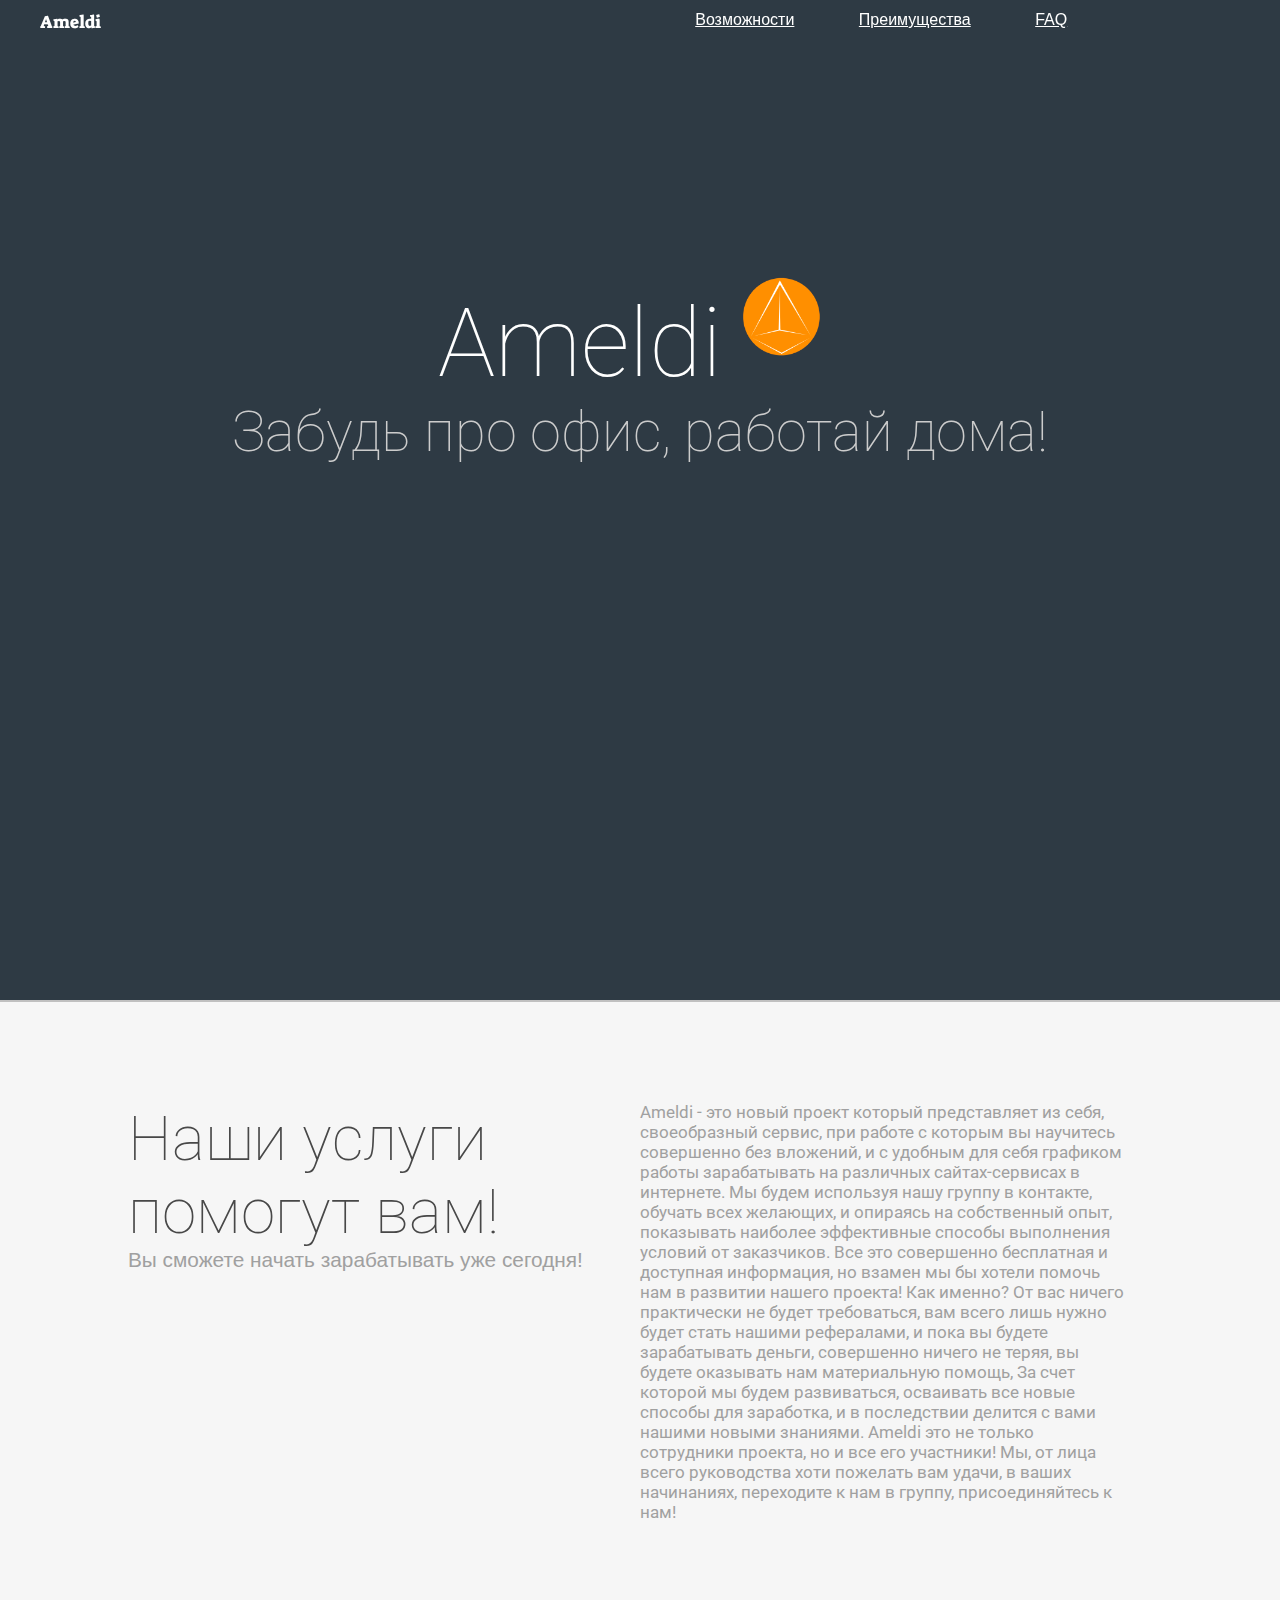
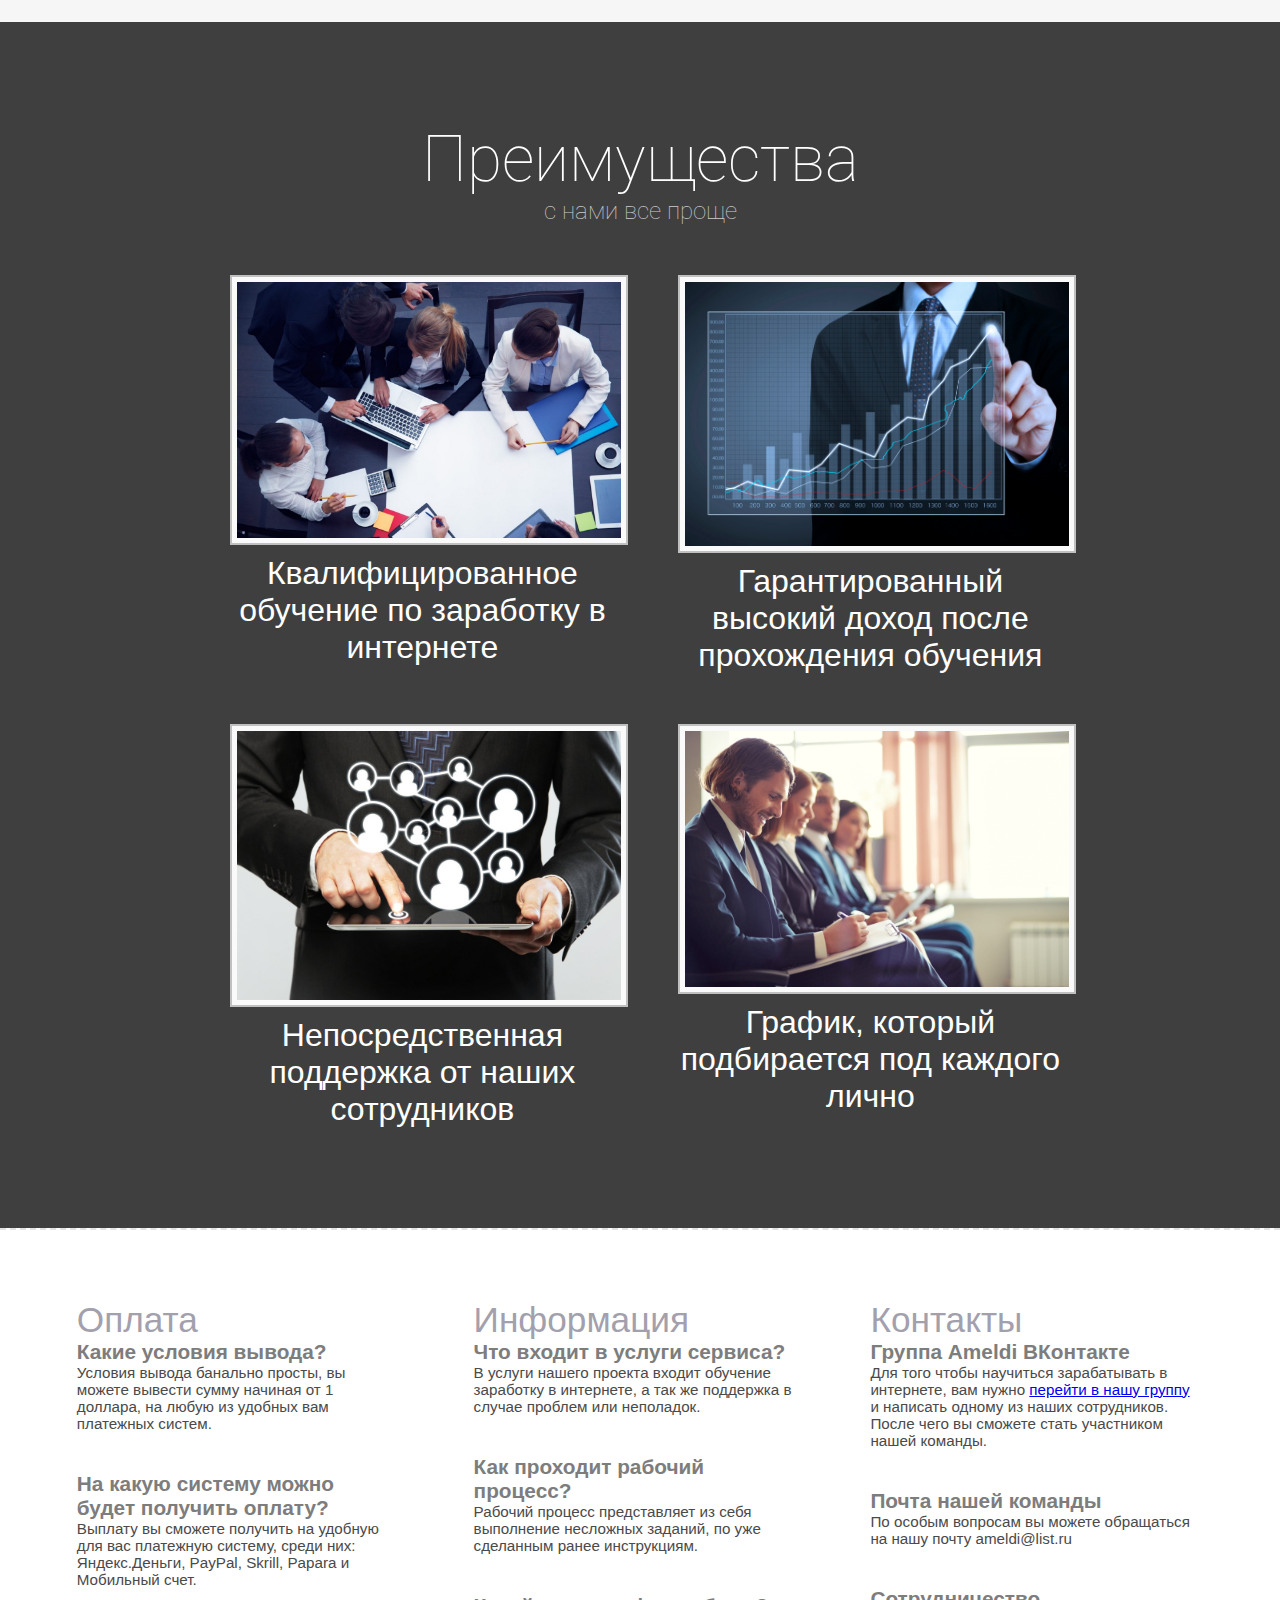
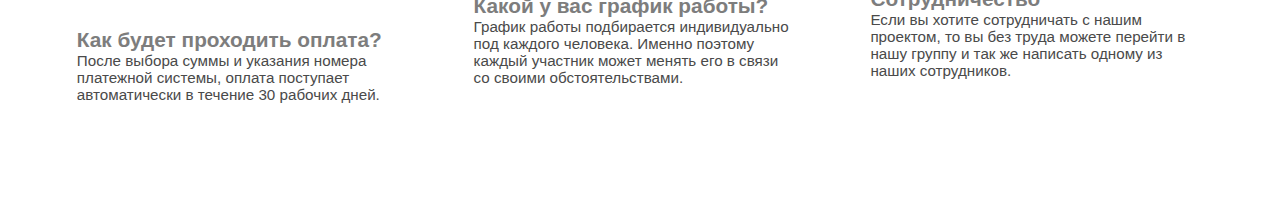
==== index.html @ 4b2fa54d "Rename Project.html to index.html" ====
<!DOCTYPE html>
<html lang="en">
<head>
	<meta charset="UTF-8">
	<meta name="viewport" content="width=device-width,
	initial-scale=1.0">
	<meta http-equiv="X-UA-Compatible" content="ie=edge">
	<title>Ameldi - Заработок в интернете</title>
	<link rel="shortcut icon" href="Без имени-453.png"/>
	<link rel="stylesheet" href="main.css">
 </head>
<body>
	<header>
    <div id="logo" onclick="slowScroll('#top')">
        <span>Ameldi<a></span>
    </div>
    <div id="about">
      <a href="#" title="Возможности" onclick="slowScroll('#main')">Возможности</a>
      <a href="#" onclick="slowScroll('#overview')" title="Преимущества">Преимущества</a>
      <a href="#" onclick="slowScroll('#faq')" title="Ответы на вопросы">FAQ</a>
    </div>
  </header>
	
	<div id="top">
		<h1>Ameldi<a><img src="%D0%91%D0%B5%D0%B7%20%D0%B8%D0%BC%D0%B5%D0%BD%D0%B8-453.png"style="width:120px; heigth:150px; "></a></h1>
		<h3>Забудь про офис, работай дома!</h3>
	</div>
	
	<div id="main">
		<div class="intro">
			<h2>Наши услуги помогут вам!</h2>
			<span>Вы сможете начать зарабатывать уже сегодня!</span>
		</div>
		<div class="text">
			<span><h5><strong>Ameldi - это новый проект который представляет из себя, своеобразный сервис, при работе с которым вы научитесь совершенно без вложений, и с удобным для себя графиком работы зарабатывать на различных сайтах-сервисах в интернете.

Мы будем используя нашу группу в контакте, обучать всех желающих, и опираясь на собственный опыт, показывать наиболее эффективные способы выполнения условий от заказчиков. Все это совершенно бесплатная и доступная информация, но взамен мы бы хотели помочь нам в развитии нашего проекта!

Как именно? От вас ничего практически не будет требоваться, вам всего лишь нужно будет стать нашими рефералами, и пока вы будете зарабатывать деньги, совершенно ничего не теряя, вы будете оказывать нам материальную помощь,
За счет которой мы будем развиваться, осваивать все новые способы для заработка, и в последствии делится с вами нашими новыми знаниями.

Ameldi это не только сотрудники проекта, но и все его участники! Мы, от лица всего руководства хоти пожелать вам удачи, в ваших начинаниях, переходите к нам в группу, присоединяйтесь к нам!</strong></h5></span>
		</div>
	</div>
	
	<div id="overview">
    <h2>Преимущества</h2>
    <h4>с нами все проще</h4>

    <div class="img">
      <img src="1prem.jpg">
      <span>Квалифицированное обучение по заработку в интернете</span>
    </div>
    <div class="img">
      <img src="2prem.jpg">
      <span>Гарантированный высокий доход после прохождения обучения</span>
    </div>
	<div class="img">
      <img src="3prem.jpg">
      <span>Непосредственная поддержка от наших сотрудников</span>
    </div>
	<div class="img">
      <img src="4prem.jpg">
      <span>График, который подбирается под каждого лично</span>
    </div>
  </div>
  

  
  <div id="faq">
    <div>
      <span class="title">Оплата</span><br>
      <span class="heading">Какие условия вывода?</span>
      <p>Условия вывода банально просты, вы можете вывести сумму начиная от 1 доллара, на любую из удобных вам платежных систем.</p>
      <span class="heading">На какую систему можно будет получить оплату?</span>
      <p>Выплату вы сможете получить на удобную для вас платежную систему, среди них: Яндекс.Деньги, PayPal, Skrill, Papara и Мобильный счет.</p>
      <span class="heading">Как будет проходить оплата?</span>
      <p>После выбора суммы и указания номера платежной системы, оплата поступает автоматически в течение 30 рабочих дней.</p>
    </div>
    <div>
      <span class="title">Информация</span><br>
      <span class="heading">Что входит в услуги сервиса?</span>
      <p>В услуги нашего проекта входит обучение заработку в интернете, а так же поддержка в случае проблем или неполадок.</p>
      <span class="heading">Как проходит рабочий процесс?</span>
      <p>Рабочий процесс представляет из себя выполнение несложных заданий, по уже сделанным ранее инструкциям.</p>
      <span class="heading">Какой у вас график работы?</span>
      <p>График работы подбирается индивидуально под каждого человека. Именно поэтому каждый участник может менять его в связи со своими обстоятельствами.</p>
    </div>
    <div>
      <span class="title">Контакты</span><br>
      <span class="heading">Группа Ameldi ВКонтакте</span>
      <p>Для того чтобы научиться зарабатывать в интернете, вам нужно <a href="https://vk.com/ameldi">перейти в нашу группу</a> и написать одному из наших сотрудников. После чего вы сможете стать участником нашей команды.</p>
      <span class="heading">Почта нашей команды</span>
      <p>По особым вопросам вы можете обращаться на нашу почту ameldi@list.ru</p>
      <span class="heading">Сотрудничество</span>
      <p>Если вы хотите сотрудничать с нашим проектом, то вы без труда можете перейти в нашу группу и так же написать одному из наших сотрудников.</p>
    </div>
  </div>
	
	<script src="https://ajax.googleapis.com/ajax/libs/jquery/3.4.1/jquery.min.js"></script>
	<script>
    function slowScroll(id) {
      $('html, body').animate({
        scrollTop: $(id).offset().top
      }, 500);
    }

    $(document).on("scroll", function () {
      if($(window).scrollTop() === 0)
        $("header").removeClass("fixed");
      else
        $("header").attr("class", "fixed");
    });
  </script>
</body>
</html>
---- main.css ----
@import url('https://fonts.googleapis.com/css2?family=Roboto:wght@500&family=Suez+One&display=swap');

*{
  margin: 0;
  padding: 0;
  outline: none;	
}

body, html {
  width: 100%;
  height: 100%;
}

body {
  background-color: #fafafa;
  font-family: Trebuchet MS, Helvetica;
}

header {
  width: 100%;
  padding: 10px, 0.5% 0px 0.5%;
  background: transparent;
  float: left;
  position: fixed;
}

header #logo {
  color: #fff;
  cursor: pointer;
}

header #logo span {
	font-family: 1.7em;
	line-height: 45px;
	margin-left: 40px;
	font-family: 'Suez One', serif;
}

@media (min-width: 701px) {
   #logo {
	  float: left;
	  width: 30%;
	  font-size: 1.1em;
   }
   
   #about {
	  float: right;
      width: 67%;	  
   }
}

@media (max-width: 700px) {
   #logo {
	  margin-top: 15px;
	  width: 100%;
	  font-size: 1.5em;
   }
   
      #about {
	  float: left;
      width: 100%;	  
   }
}

#about {
   text-align: center;
   font-size: 1em;
   line-height: 40px;
   margin-bottom: 10px;
}

#about > a {color: #fff}

#about > a:hover {
	color: #b0b0b0;
	text-decoration: underline;
}

#about > a:not(:last-child) {
    margin-right: 7%;
}

.fixed {
  z-index: 5000;
  background-color: #fff;
  border-bottom: 1px solid silver;
}

header.fixed #logo {
  color: #343434;
}

.fixed #about a {color: #343434}
.fixed #about a:hover {color: #7c7c7c}

#top {
	width: 100%;
	height: 1000px;
	background-image: url(https://sun9-21.userapi.com/c857628/v857628347/1e5ca8/ePbzWr9OqBw.jpg);
	background-blend-mode: multiply;
	background-color: #2e3a44;
	background-size: cover;
	text-align: center;
	color: #fff;
	font-size: 3em;
}

@media (min-width: 1001px) {
	#top {
		font-size: 3em;
	}
}

@media (max-width: 1000px) and (min-width: 651px) {
	#top {
		font-size: 2em;
	}
}

@media (max-width: 650px) {
	#top {
		font-size: 1.3em;
		padding-top: 50%;
	}
}

#top h1 {
	padding-top: 20%;
}

#top h3 {
	color: #ccc ;
}

#main {
  padding: 100px 20%;
  width: 60%;
  float: left;
  background-color: #f6f6f6;
  border-top: 2px solid silver;
  color: #484848;
  font-size: 1.3em;
}

@media (min-width: 1401px) {
	#main {
		padding: 100px 20%;
		width: 60%;
	}
}

@media (max-width: 1400px) {
	#main {
		padding: 100px 10%;
		width: 80%;
	}
}

@media (max-width: 700px) {
	#main div	{
		width: 98%!important;
		margin-bottom: 20px;
	}
}

#main div {
  width: 48%;
  margin-right: 2%;
  float: left;
}

#main h2 {font-size: 3em}
#main span {color: #a0a0a0}

#overview {
  float: left;
  background-image: url(https://rebelfinancial.com/wp-content/uploads/2019/03/IMG_9144-1001.jpg);

  background-blend-mode: multiply;
  background-color: #403f40;
  background-size: cover;
  background-attachment: fixed;

  padding: 100px 0;
  width: 100%;
  text-align: center;
  color: #fff;
}

#overview h2 {font-size: 4em}
#overview h4 {color: #ccc; font-size: 1.5em}

#overview .img {
  float: left;
  width: 30%;
  margin-right: 5%;
  margin-top: 50px;
}

#overview .img:nth-child(odd) {
  margin-left: 18%;
}

#overview img {
  background: #fafafa;
  padding: 5px;
  border: 2px solid silver;
  float: left;
  width: 100%;
  max-width: 500px;
}

#overview span {
  float: left;
  width: 100%;
  font-size: 2em;
  margin-top: 10px;
}

@media (max-width: 700px) {
  #overview .img {
    width: 80%!important;
    margin-right: 0!important;
    margin-left: 10%!important;
  }
}

#contacts {
  width: 100%;
  float: left;
  padding-bottom: 40px;
  padding-top: 70px;
  border-top: 4px solid #ccc;
  background: #f4f4f4;
}

h1, h2, h3, h4, h5 {
  font-family: 'Roboto', serif;
  font-weight: lighter;
}

#contacts h5 {font-size: 3em; color: #4f4f4f}

#form_input {
  margin-top: 15px;
  font-size: 1.1em;
}

@media (min-width: 1051px) {
  #form_input {
    width: 35%;
    margin-left: 38%;
  }
}

@media (max-width: 1050px) {
  #form_input {
    width: 90%;
    margin-left: 10%;
  }
}

#form_input label {
  color: #505050;
  cursor: pointer;
  font-size: 1.4em;
  font-family: 'Roboto', serif;
}

#form_input label > span {
  color: #e87e7e;
}

#form_input input,#form_input textarea {
  margin-bottom: 10px;
  width: 70%;
  padding: 10px 2%;
  border-radius: 7px;
  border: 2px solid silver;
  font-size: 0.9em;
  color: #4a4a4a;
}

#form_input input:focus, #form_input textarea:focus {
  border-color: #333;
}

.btn {
  float: left;
  border-radius: 5px;
  padding: 5px 9px;
  font-size: 1.2em;
  background-color: #ec6550;
  text-shadow: #454545 0 0 2px;
  cursor: pointer;
  color: white;
  font-family: 'Roboto', serif;
}

.btn:hover {
  background-color: #c15443;
}

#faq {
  background-color: #fff;
  border-top: 2px dashed #e4e3e3;
  width: 100%;
  float: left;
  padding-top: 70px;
  padding-bottom: 70px;
}

@media (min-width: 801px) {
  #faq div {
    width: 25%;
    margin-left: 6%;
    float: left;
  }
}

@media (max-width: 800px) {
  #faq div {
    width: 80%;
    margin-left: 10%;
    float: left;
  }
}

#faq .title {
  font-weight: lighter;
  color: #a3a0ad;
  margin-bottom: 20px;
  font-size: 2.2em;
}

#faq .heading {
  color: #7d7d7d;
  font-size: 1.3em;
  font-weight: bold;
}

#faq p {
  font-family: Arimo, Helvetica, sans-serif;
  -webkit-font-smoothing: antialiased;
  color: #4a4a4a;
  font-size: 0.95em;
  margin-bottom: 40px;
}
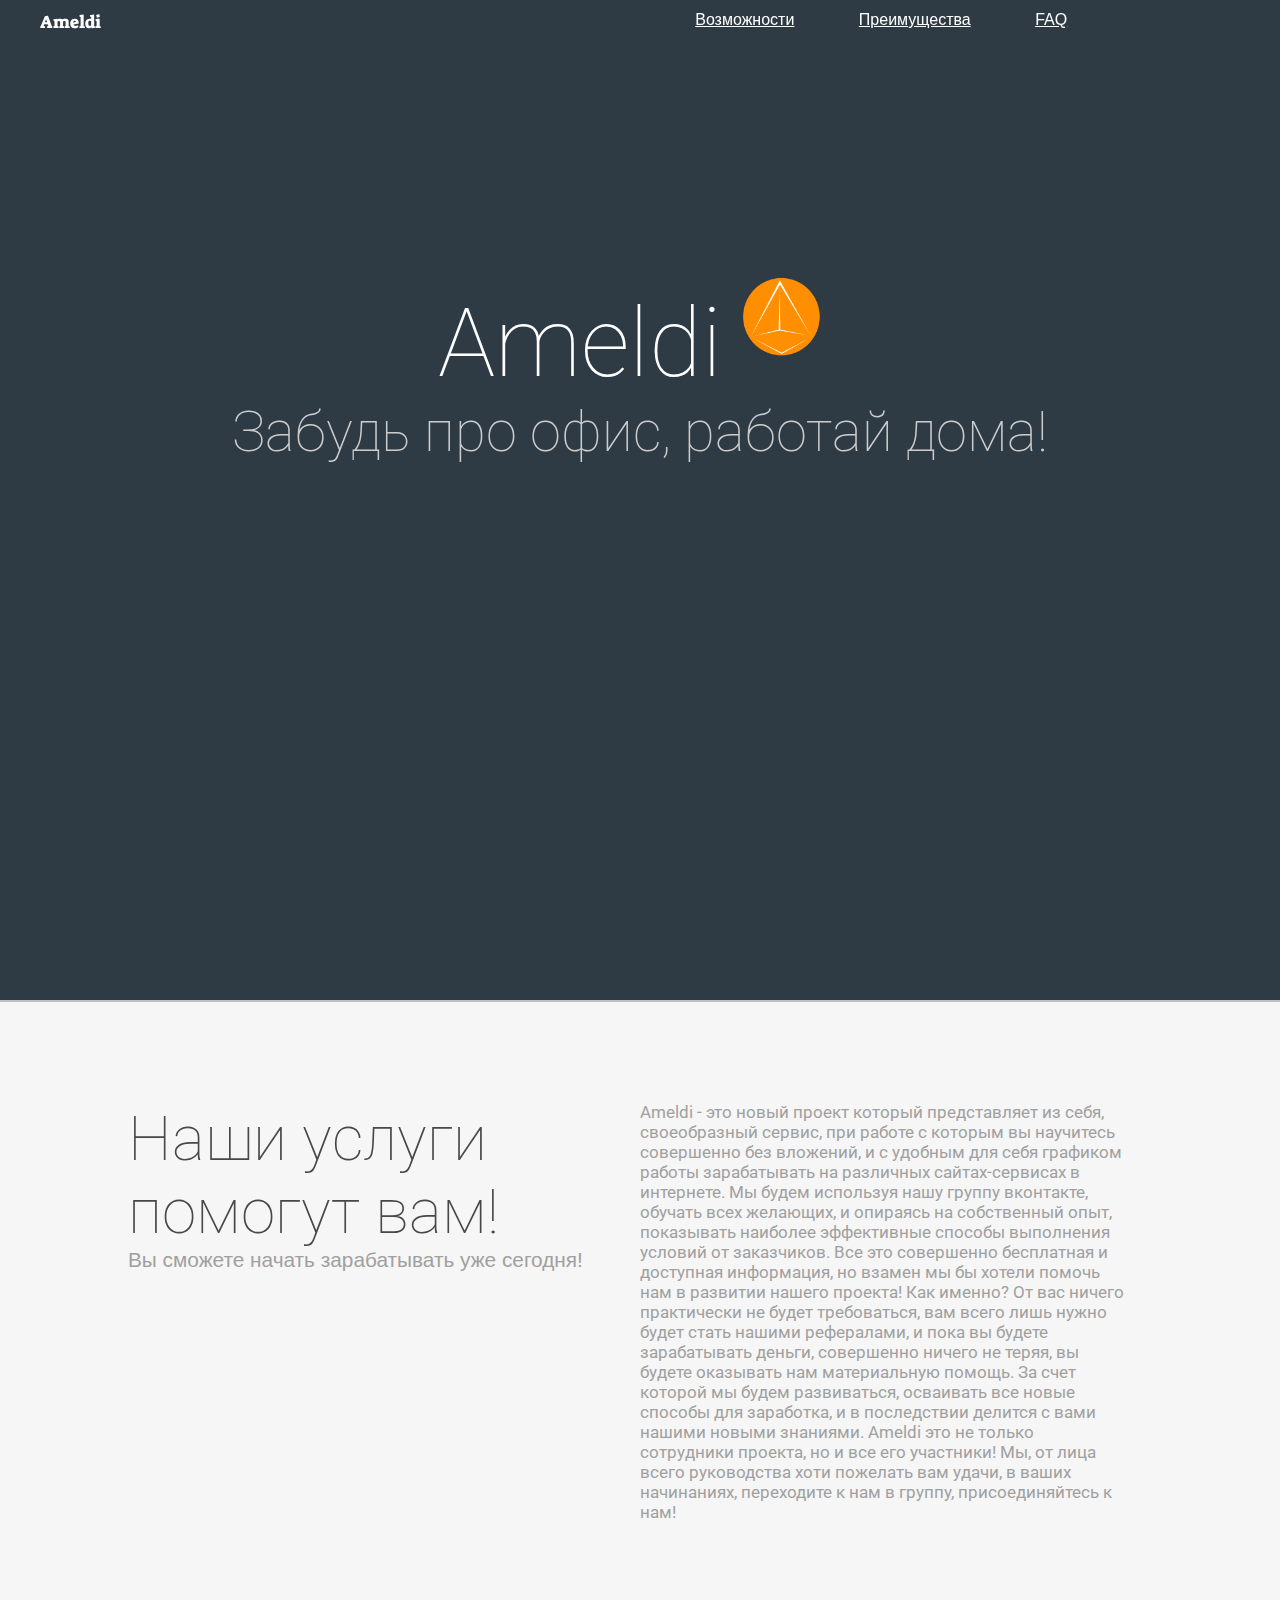
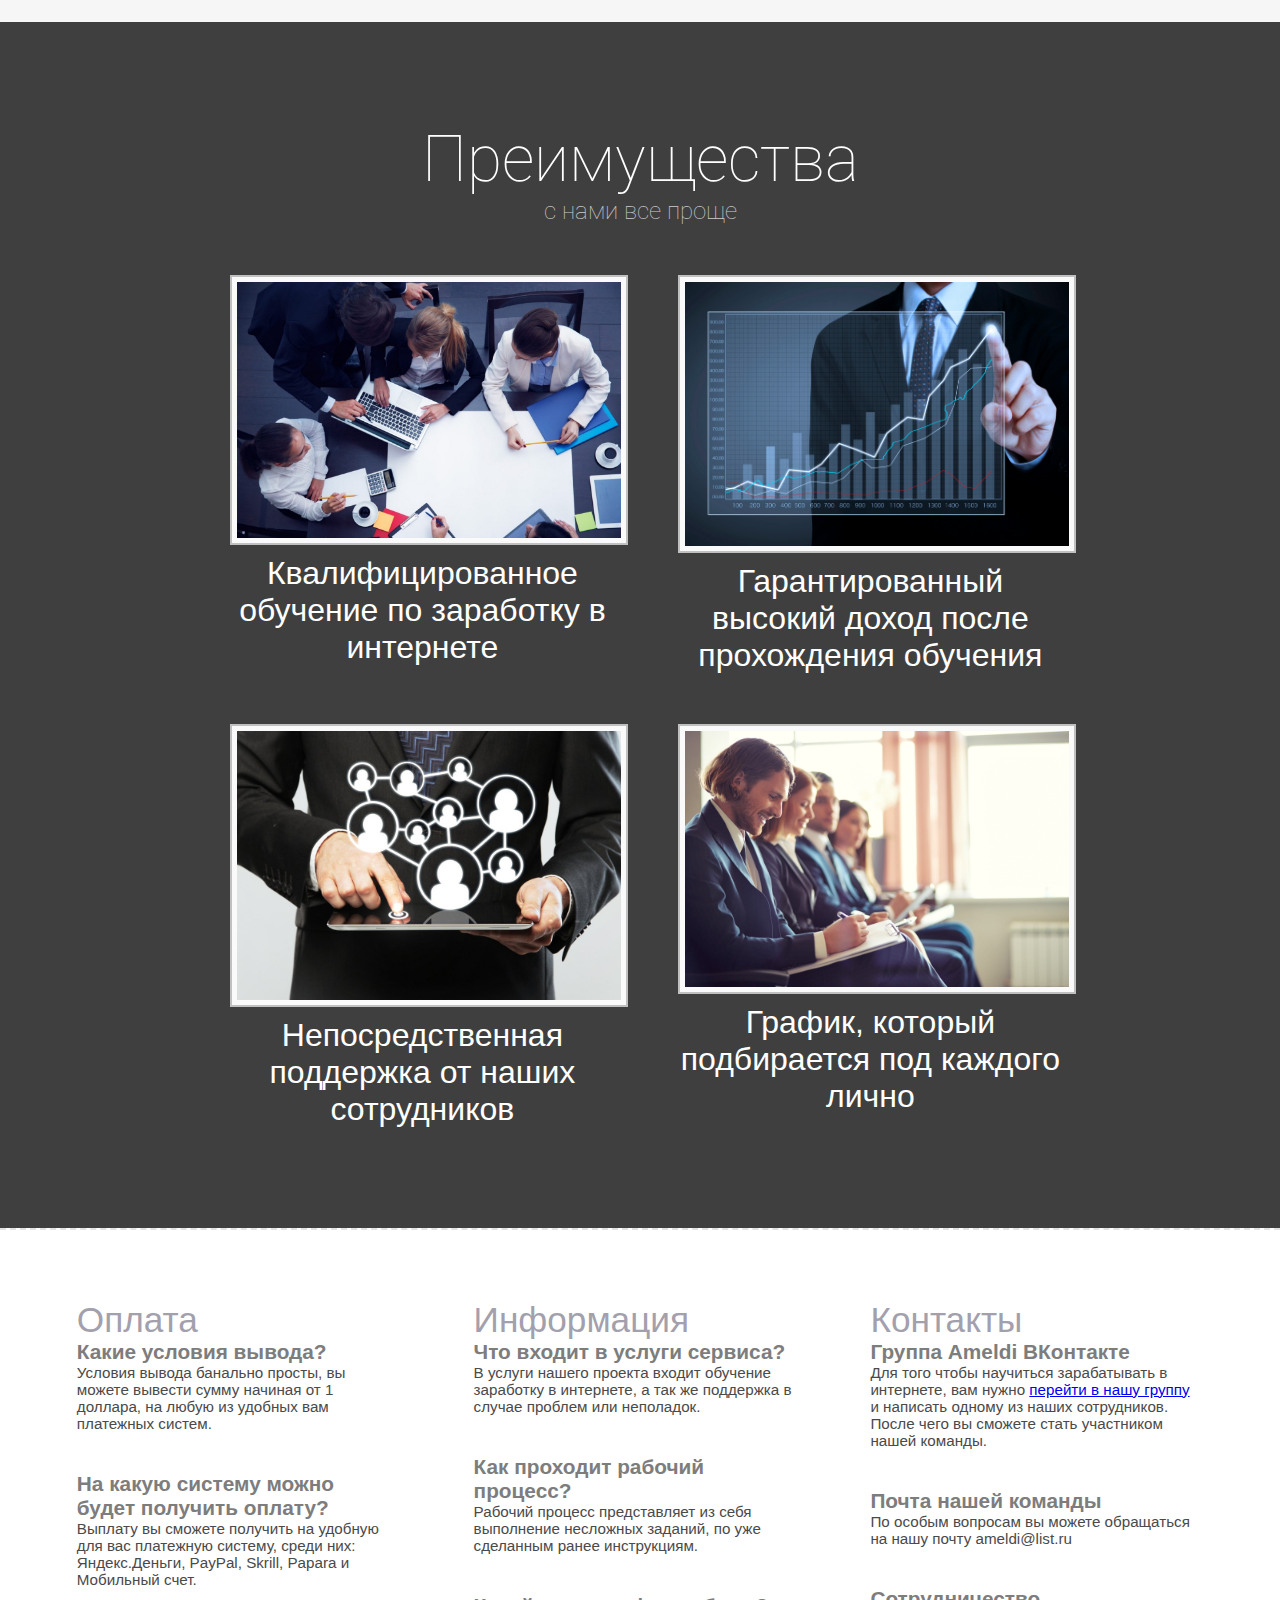
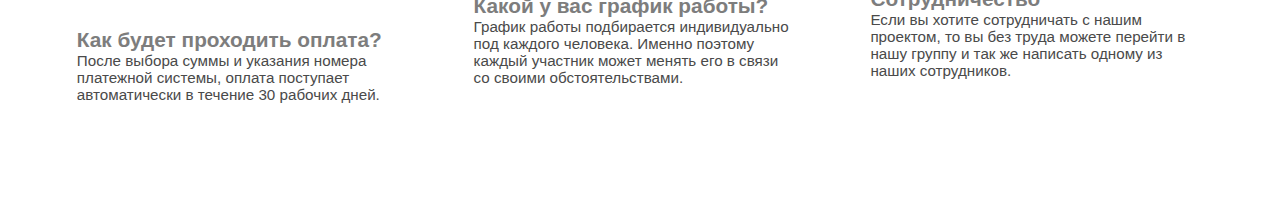
==== commit fa289cc9: "Update index.html" ====
--- a/index.html
+++ b/index.html
@@ -34,9 +34,9 @@
 		<div class="text">
 			<span><h5><strong>Ameldi - это новый проект который представляет из себя, своеобразный сервис, при работе с которым вы научитесь совершенно без вложений, и с удобным для себя графиком работы зарабатывать на различных сайтах-сервисах в интернете.
 
-Мы будем используя нашу группу в контакте, обучать всех желающих, и опираясь на собственный опыт, показывать наиболее эффективные способы выполнения условий от заказчиков. Все это совершенно бесплатная и доступная информация, но взамен мы бы хотели помочь нам в развитии нашего проекта!
+Мы будем используя нашу группу вконтакте, обучать всех желающих, и опираясь на собственный опыт, показывать наиболее эффективные способы выполнения условий от заказчиков. Все это совершенно бесплатная и доступная информация, но взамен мы бы хотели помочь нам в развитии нашего проекта!
 
-Как именно? От вас ничего практически не будет требоваться, вам всего лишь нужно будет стать нашими рефералами, и пока вы будете зарабатывать деньги, совершенно ничего не теряя, вы будете оказывать нам материальную помощь,
+Как именно? От вас ничего практически не будет требоваться, вам всего лишь нужно будет стать нашими рефералами, и пока вы будете зарабатывать деньги, совершенно ничего не теряя, вы будете оказывать нам материальную помощь.
 За счет которой мы будем развиваться, осваивать все новые способы для заработка, и в последствии делится с вами нашими новыми знаниями.
 
 Ameldi это не только сотрудники проекта, но и все его участники! Мы, от лица всего руководства хоти пожелать вам удачи, в ваших начинаниях, переходите к нам в группу, присоединяйтесь к нам!</strong></h5></span>
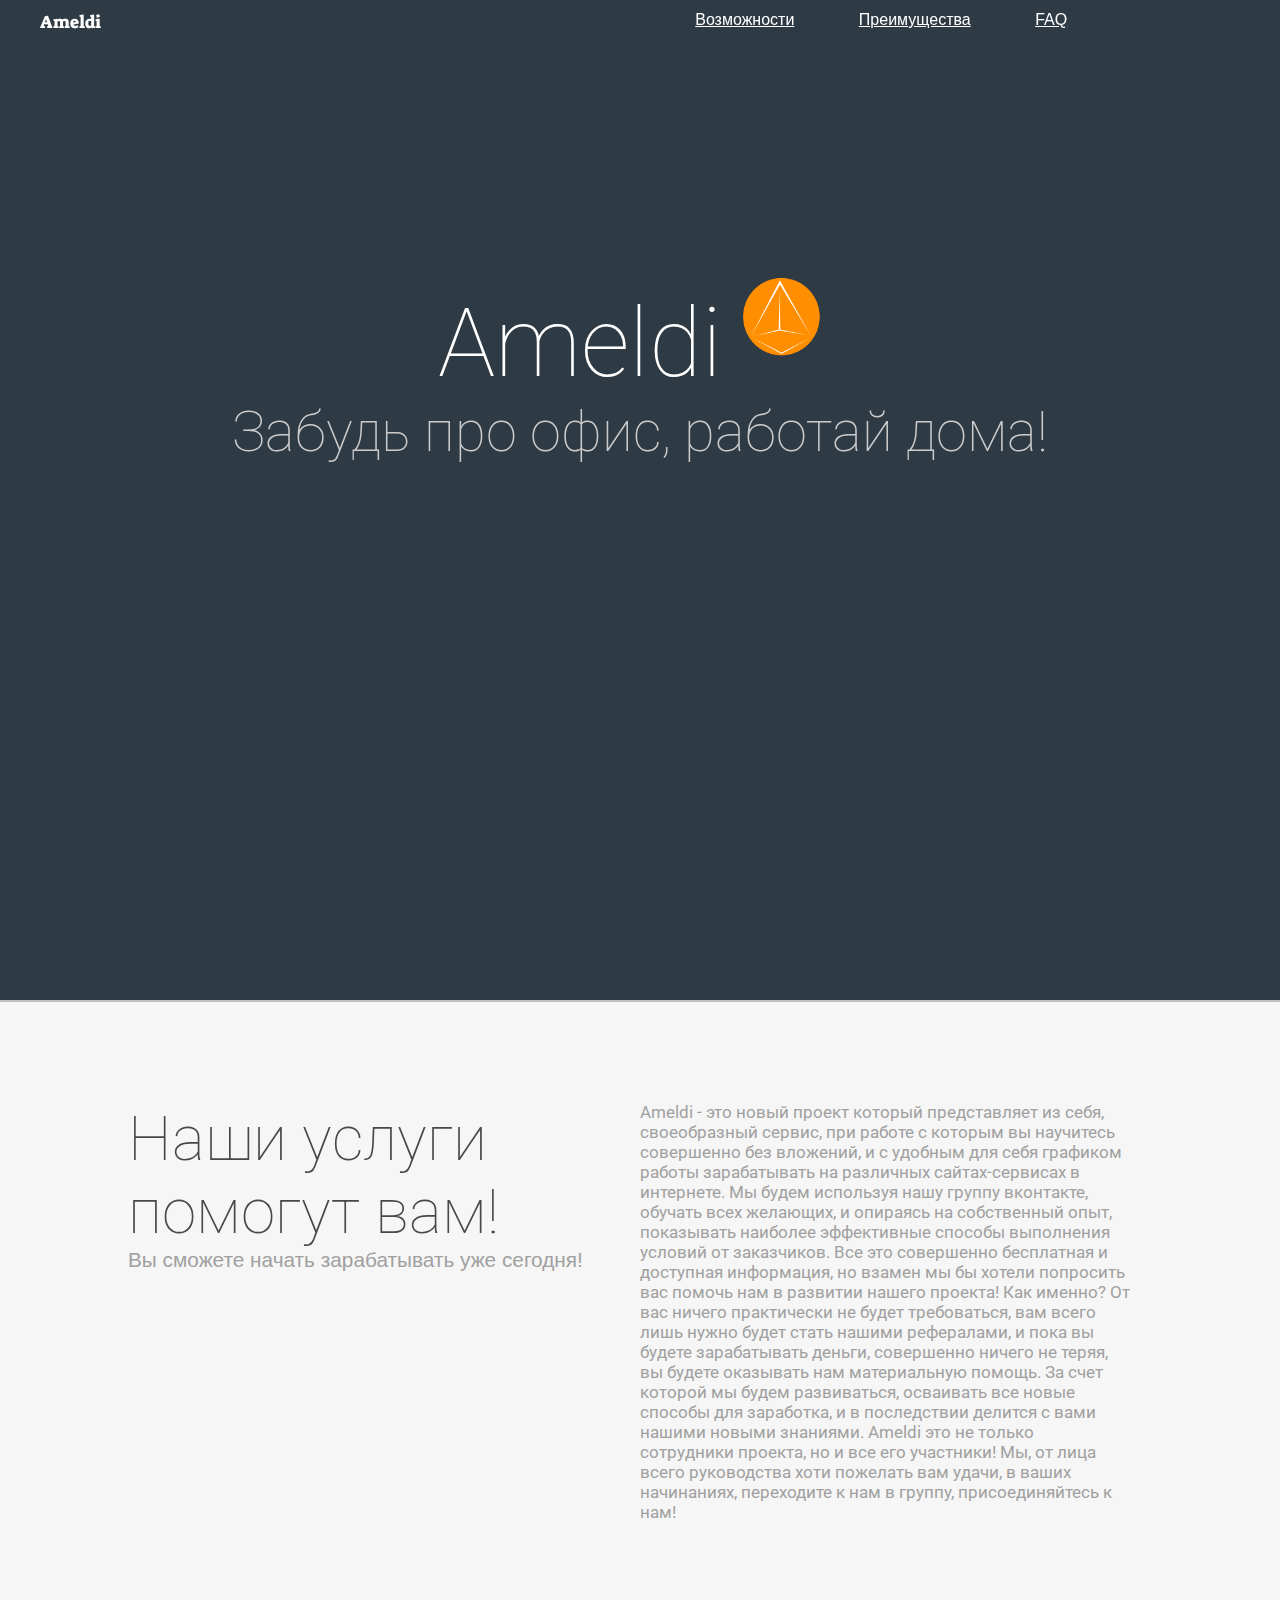
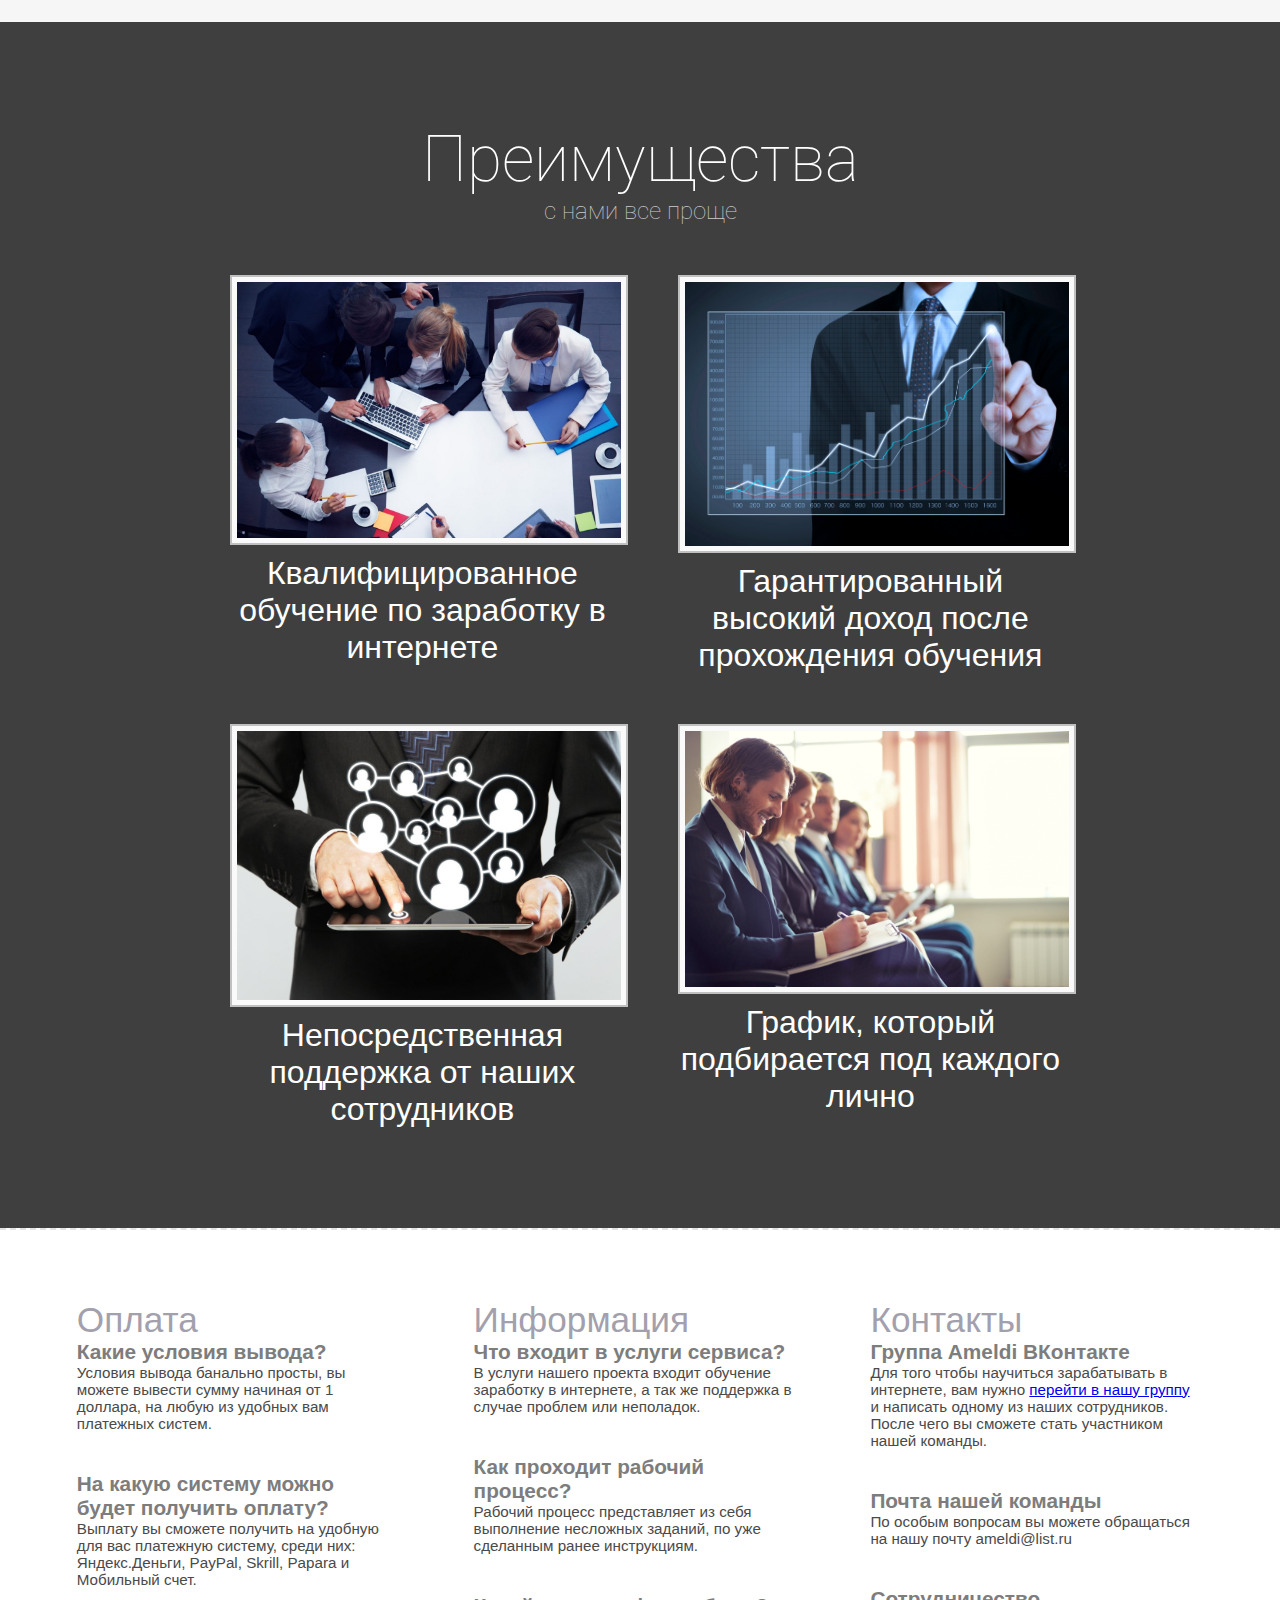
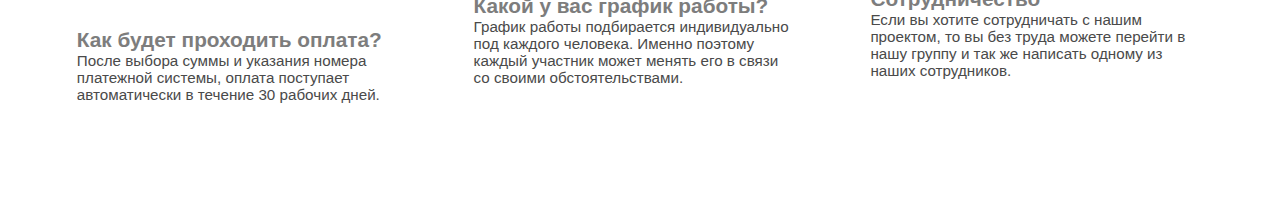
==== commit af317dbd: "Update index.html" ====
--- a/index.html
+++ b/index.html
@@ -34,7 +34,7 @@
 		<div class="text">
 			<span><h5><strong>Ameldi - это новый проект который представляет из себя, своеобразный сервис, при работе с которым вы научитесь совершенно без вложений, и с удобным для себя графиком работы зарабатывать на различных сайтах-сервисах в интернете.
 
-Мы будем используя нашу группу вконтакте, обучать всех желающих, и опираясь на собственный опыт, показывать наиболее эффективные способы выполнения условий от заказчиков. Все это совершенно бесплатная и доступная информация, но взамен мы бы хотели помочь нам в развитии нашего проекта!
+Мы будем используя нашу группу вконтакте, обучать всех желающих, и опираясь на собственный опыт, показывать наиболее эффективные способы выполнения условий от заказчиков. Все это совершенно бесплатная и доступная информация, но взамен мы бы хотели попросить вас помочь нам в развитии нашего проекта!
 
 Как именно? От вас ничего практически не будет требоваться, вам всего лишь нужно будет стать нашими рефералами, и пока вы будете зарабатывать деньги, совершенно ничего не теряя, вы будете оказывать нам материальную помощь.
 За счет которой мы будем развиваться, осваивать все новые способы для заработка, и в последствии делится с вами нашими новыми знаниями.
